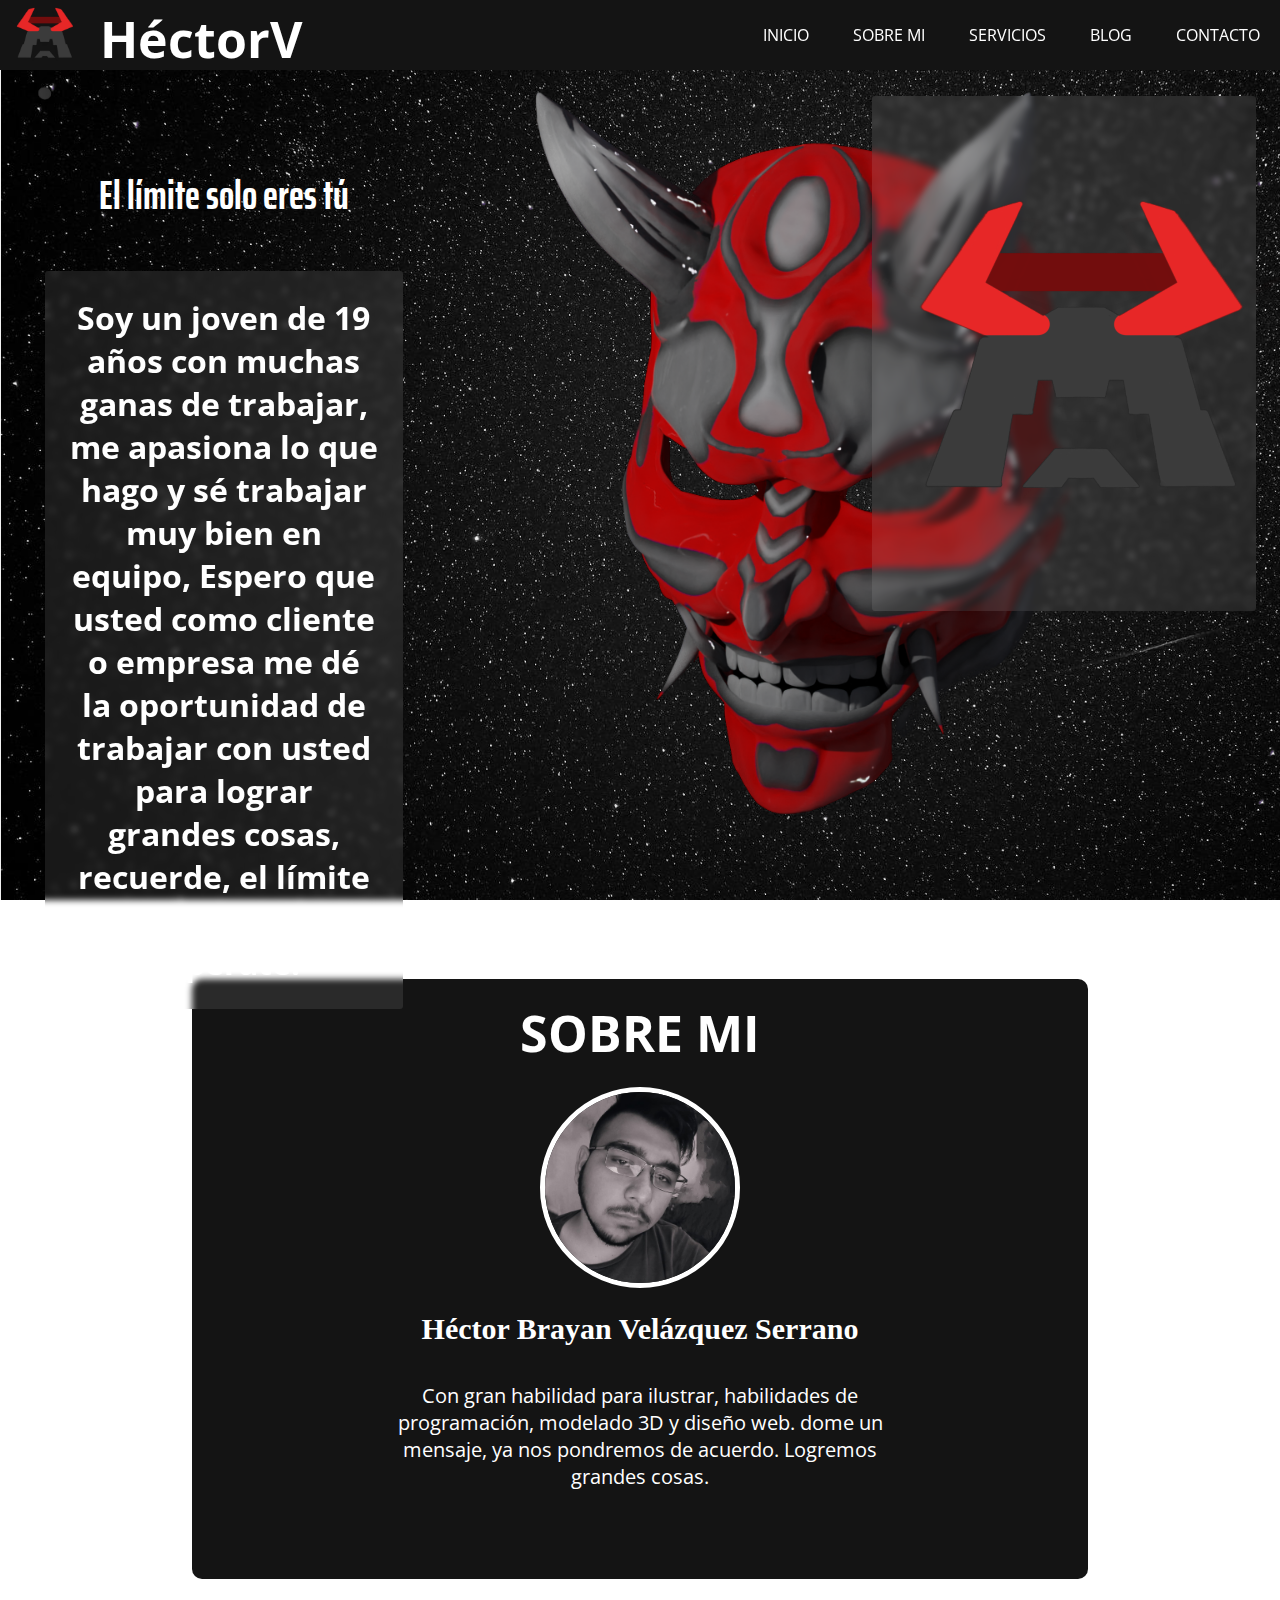
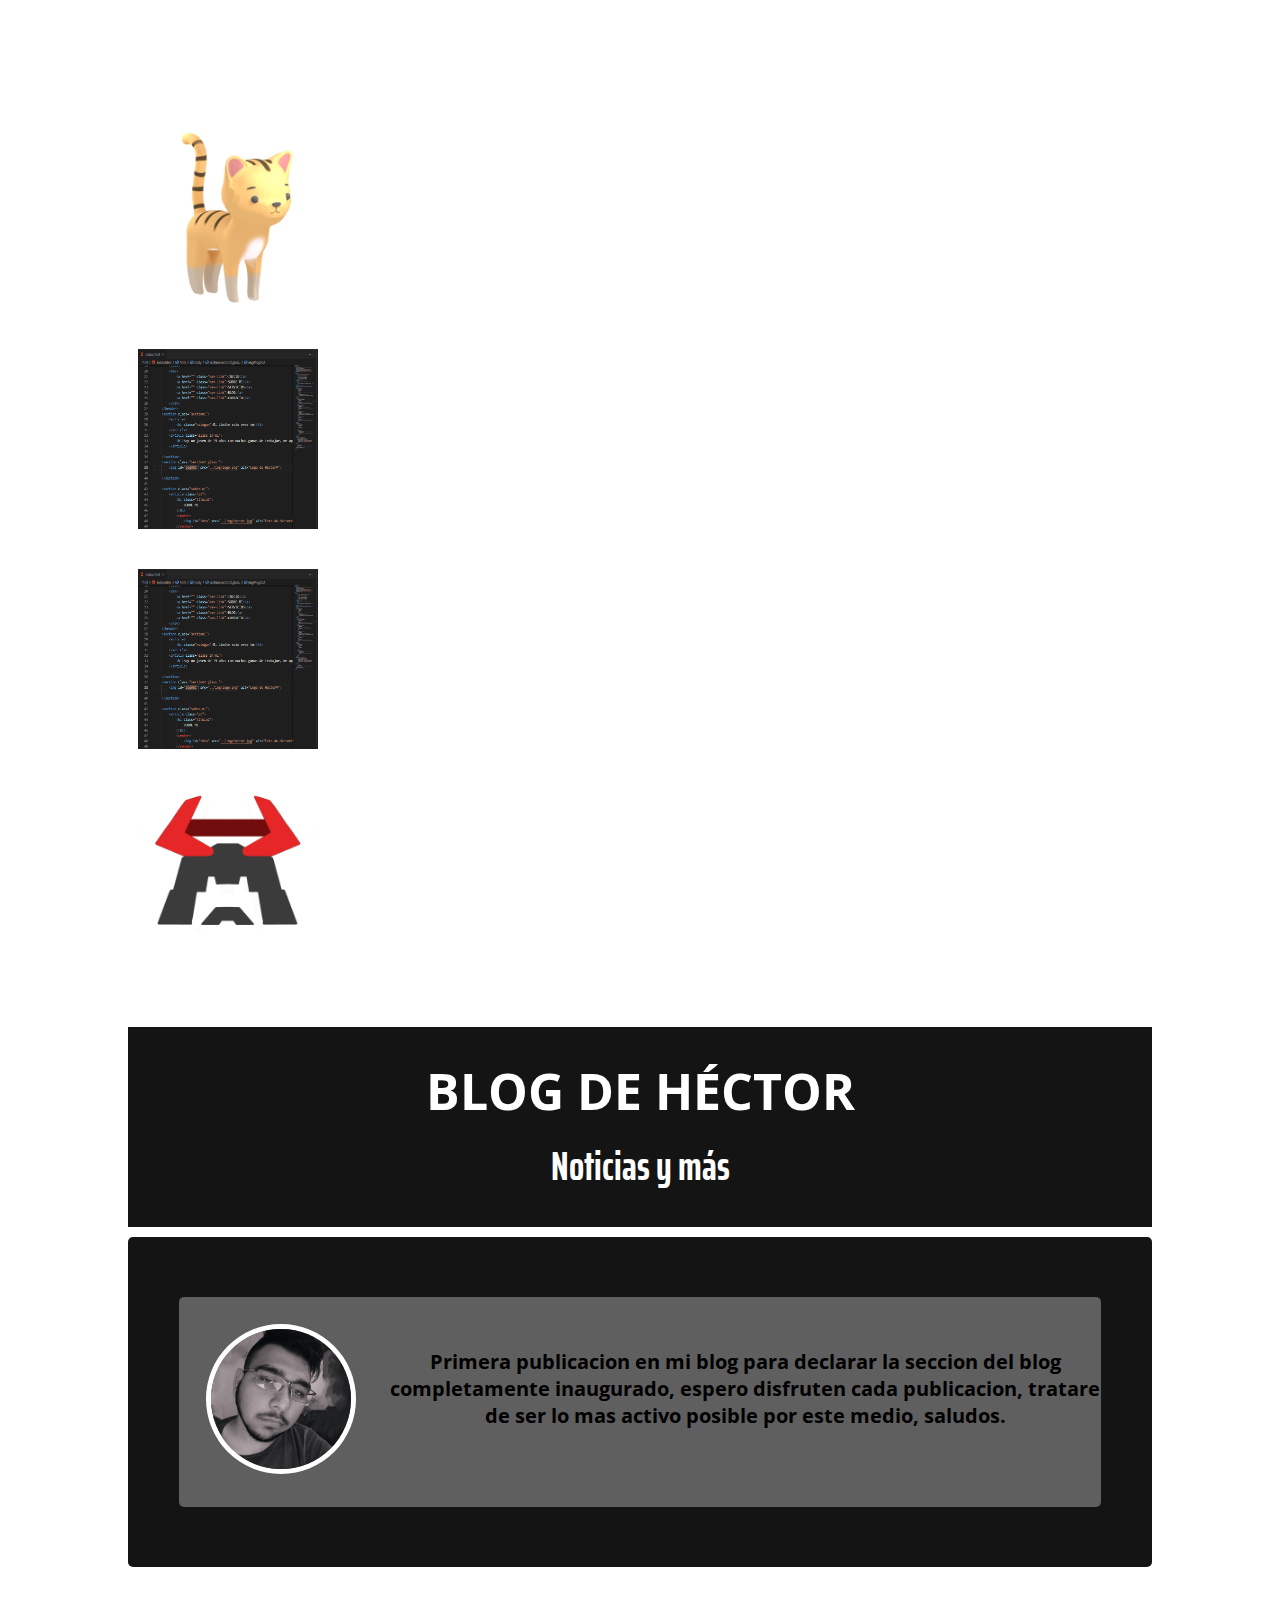
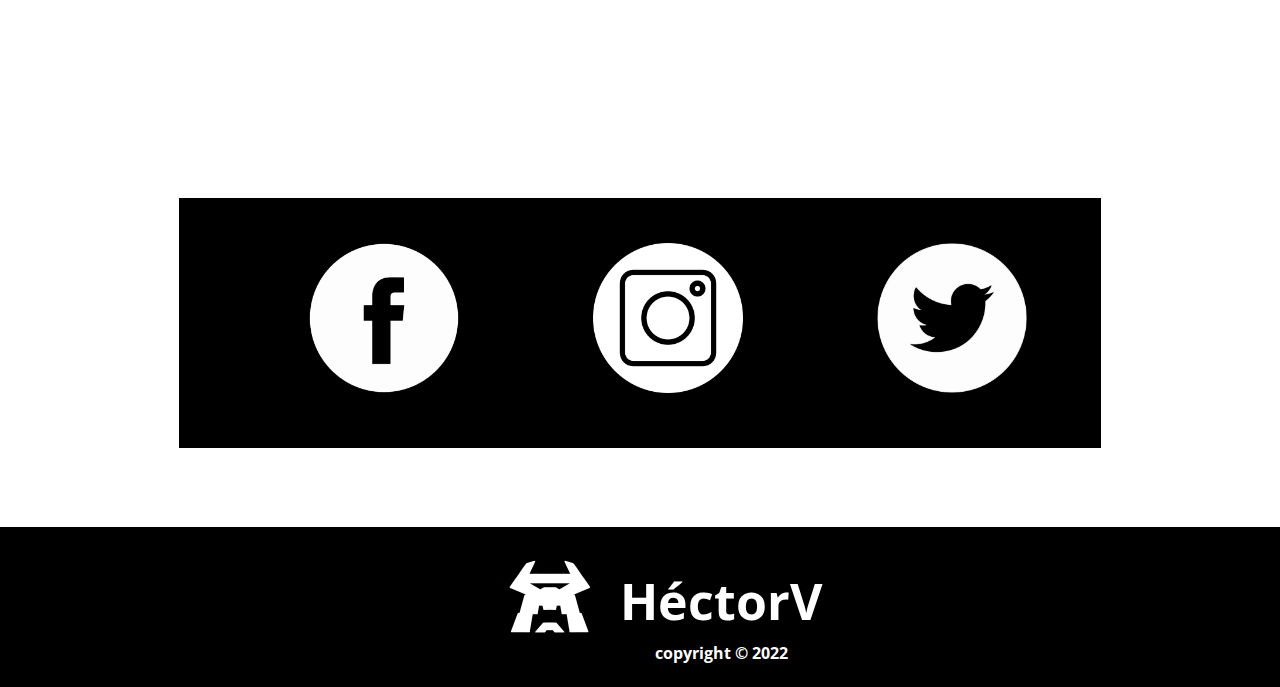
==== index.html @ e22d3029 "Add files via upload" ====
<!DOCTYPE html>
<html lang="es">
<head>
    <meta charset="UTF-8">
    <meta name="viewport" content="width=device-width, initial-scale=1">
    <meta name="keywords" content="###">
    <meta name="description" content="###">
    <meta name="autor" content="Héctor Brayan Velázqyuez Serrano">
    <meta http-equiv="X-UA-Compatible" content="IE=edge">
    <meta name="viewport" content="width=device-width, initial-scale=1.0">
    <link type="text/css" rel="stylesheet" href="./css/estilos.css">
    <title>HéctorV</title>
</head>
<body>
    <header>
        <div class="logo">
            <img src="./img/logo.png" alt="Logo de HéctorV">
            <h2 class="nombre-empresa">HéctorV</h2>
        </div>
        <nav>
            <a href="#s1" class="nav-link">INICIO</a>
            <a href="#s2" class="nav-link">SOBRE MI</a>
            <a href="#s3" class="nav-link">SERVICIOS</a>
            <a href="#s4" class="nav-link">BLOG</a>
            <a href="#s5" class="nav-link">CONTACTO</a>
        </nav>
    </header>
    <section  id="s1" class="section1">
        <article>
            <h1 class="eslogan">El límite solo eres tú</h1>
        </article>
        <article class="glass info1">
            <h1>Soy un joven de 19 años con muchas ganas de trabajar, me apasiona lo que hago y sé trabajar muy bien en equipo, Espero que usted como cliente o empresa me dé la oportunidad de trabajar con usted para lograr grandes cosas, recuerde, el límite solo eres tú, supérate.</h1>
        </article>

    </section>
    <section class="section2 glass ">
        <img id="log002" src="./img/logo.png" alt="Logo de HéctorV">

    </section>

    <section class="sobre-mi">
        <article class="p1">
            <h1 id="s2" class="titulo2">
                SOBRE MI
            </h1>
            <center>
                <img id="foto" src="./img/Hector.jpg" alt="Foto de HéctorV">
            </center>

            <h2 class="nomh">
                Héctor Brayan Velázquez Serrano</h2>
            <p class="info2">
                Con gran habilidad para ilustrar, habilidades de programación, modelado 3D y diseño web. dome un mensaje, ya nos pondremos de acuerdo. Logremos grandes cosas. 
            </p>
        </article>

    </section>

    <section class="servicios">
        <h1  id="s3" class="titulo3">SERVICIOS</h1>
        <article class="rectuwu glass">
            <h1 class="serv">
                MODELADO 3D
            </h1>
            <img class="img_0" src="./img/3D.png" alt="imagen de modelo 3D">
            <h4 class="info3">
                Creación de modelos 3D de todo tipo, ideal para proyectos personales o empresariales, el precio baria en función del pedido. Si desea contratarme como modelador a tiempo completo o parcial, favor de ponerse en contacto.
            </h4>
        </article>

        <article class="rectuwu glass">
            <h1 class="serv">
                PROGRAMACION
            </h1>
            <img class="img_0" src="./img/programar.PNG" alt="">
            <h4 class="info3">
                Creación de código en C# y java. Excelente opción para un equipo de desarrollo. Si desea contratarme como programador a tiempo completo o parcial, favor de ponerse en contacto.
            </h4>
        </article>

        <article class="rectuwu glass">
            <h1 class="serv">
                MODELADO WEB
            </h1>
            <img class="img_0" src="./img/programar.PNG" alt="">
            <h4 class="info3">
                Creación de código html y css. Excelente opción para un equipo de desarrollo web o como creador de la página de tu negocio. Si desea contratarme como programador web a tiempo completo o parcial, favor de ponerse en contacto.
            </h4>
        </article>

        <article class="rectuwu glass">
            <h1 class="serv">
                ILUSTRACION
            </h1>
            <img class="img_0" src="./img/logo.png" alt="">
            <h4 class="info3">
                Creación de ilustraciones, logos u arte vectorial y mapa de bits. Excelente opción para dar vida a su marca o crear una ilustración de su agrado. Si desea contratarme como ilustrador a tiempo completo o parcial, favor de ponerse en contacto.
            </h4>
        </article>

    </section>

    <section id="blog">

        <article  class="encblog" id="s4">
            <h1 id="titulo4">
                BLOG DE HÉCTOR
            </h1>
            <h2 id="sublog">
                Noticias y más
            </h2>

        </article>

        <article id="bloges">

            <article class="cuadro-c">
                <img class="img_1" src="./img/Hector.jpg" alt="foto del creador del blog">
                <h4 class="mensaje">
                   Primera publicacion en mi blog para declarar la seccion del blog completamente inaugurado, espero disfruten cada publicacion, tratare de ser lo mas activo posible por este medio, saludos.
                </h4>
            </article>

        </article>

    </section>

    <section class="glass contacto" id="s5">

        <h1 id="titulo5">SIGUEME EN MIS REDES</h1>
        <h2 id="subcont">Contactame via messenger</h2>
        <article id="redesbar">
            <a href="https://www.facebook.com/brayan.velazquez.165033"><img class="imgr" src="./img/facebook.png" alt="facebook"></a>
            <a href="https://www.instagram.com/invites/contact/?i=15y36de68jape&utm_content=2w1nhtc"><img class="imgr" src="./img/instagram.png" alt="instagram"></a>
            <a href="https://twitter.com/Brayan8_11?t=WuRz47xh5moolgJuyAYCLA&s=09"><img class="imgr" src="./img/twitter.png" alt="twitter"></a>
            

        </article>

    </section>

    <footer id="pie-pagina">
        <article id="logalt">
            <img id="logalt1" src="./img/logow2.png" alt="Logo alternativo de HéctorV">
        </article>
     <h1 id="titulof">HéctorV</h1>
     <h4 id="copy">copyright © 2022</h4>

    </footer>
</body>
---- css/estilos.css ----
@import url('https://fonts.googleapis.com/css2?family=Open+Sans:wght@800&display=swap');
@import url('https://fonts.googleapis.com/css2?family=Open+Sans:wght@800&family=Saira+Extra+Condensed:wght@500&display=swap');
@import url('https://fonts.googleapis.com/css2?family=Open+Sans:wght@300&display=swap');
/*font-family: 'Open Sans', sans-serif;*/
/*font-family: 'Open Sans', sans-serif;*/
/*font-family: 'Saira Extra Condensed', sans-serif;*/
/*Aqui inician los estilos del hader*/
*{
    margin: 0px;
    padding: 0px;
    box-sizing: border-box;
}
header{
    width: 100%;
    display: flex;
    height: 70px;
    justify-content: space-between;
    background-color: rgb(20, 20, 20);
    align-items: center;
    position: fixed;
    z-index: 2;
}
.logo{
    display: flex;
    padding-left: 10PX;
}
.logo{
    height: 80px;
    padding-top: 10PX;
}
.nombre-empresa{
    padding-top: -10px;
    padding-left: 20px;
    font-family: 'Open Sans', sans-serif;
    font-size: 50px;
    color: white;
}
.nav-link{
    padding-left: 20px;
    padding-right: 20px;
    font-family: 'Open Sans', sans-serif;
    text-decoration: none;
    color: white;
    
}
.nav-link:hover{
    transform: scale(1.1,1.1);
    transition: all 0.2s ease-in-out;
    font-size: 20px;
    background-color: rgb(31, 30, 30);
}
/*.nav-link:hover{
    font-size: 20px;
    background-color: rgb(31, 30, 30);
}*/
/*Aqui terminan los estilos del heder*/
/*Inician los estilos del primer section*/
.section1{
    width: 100%;
    height: 1000px;

}
/*body*/
body{
    background: url(../img/oni2.png) no-repeat fixed;
    background-size: cover ;
}
.eslogan{
    width: 100%;
    position: relative;
    font-family: 'Saira Extra Condensed', sans-serif;
    font-size: 40px;
    position: relative;
    color: white;
    top: 60px;
    text-align: center;
    padding-top: 6.5rem;
}
.section1{
    width: 35%;
    height: 650px;
    /*border: solid 2px white;*/
    display: inline-block;
}
.glass{
    background-color: rgba(255, 255, 255, 0.096);
    backdrop-filter: blur(3px);
}

.info1{
    margin: 0 auto;
    margin-top: 6.5rem;
    width: 80%;
    padding: 25px 25px 25px 25px;
    color: white;
    text-align: center;
    border-radius: 3px;
    font-family: 'Open Sans', sans-serif;
}
.section2{
    width: 30%;
    height: 515px;
    /*border: solid 2px white;*/
    float: right;
    margin-top: 6rem;
    margin-right: 1.5rem;
    border-radius: 3px;
}





#log002{
    width: 400px;
    height: 400px;
    margin-top: 90px;
    margin-left: 10px;
}














.sobre-mi{
    width: 100%;
    height: 600px;
    /*border: solid 3px white;*/
}
#foto{
    width: 200px;
    height: auto;
    font-family: 'Open Sans', sans-serif;
    border-radius: 50%;
    border: solid 5px white;
}
.p1{
    width: 100%;
    height: auto;
    border-radius: 10px;
}
#fot2{
    width: auto;
    height: auto;
    margin: 0 auto;
}
.titulo2{
    text-align: center;
    color: white;
    font-size: 50px;
    padding-top: 20px;
    padding-bottom: 20px;
    font-family: 'Open Sans', sans-serif;
}

.nomh{
    text-align: center;
    color: white;
    font-size: 30px; 
    padding-top: 20px;
    padding-bottom: 20px;
}
.info2{
    text-align: center;
    color: white;
    font-size: 20px;
    padding: 1rem 12rem;
    font-family: 'Open Sans', sans-serif;
}
.p1{
    width: 70%;
    height: 100%;
    background-color: rgb(20, 20, 20);
    margin: 0 auto;
    box-shadow: 10px 10px 10px 10px 0px white;
}
.servicios{
    width: 100%;
    height: auto;
}
.rectuwu{
    width: 80%;
    height: 200px;
    padding-top: 10px;
    margin-left: 10px;
    margin: 0 auto;
    margin-top: 20px;
    border-radius: 5px;
    padding-right: 20px;
}
.titulo3{
    margin-top: 50px;
    margin-bottom: 20px;
    font-size: 50px;
    color: white;
    text-align: center;
    font-family: 'Open Sans', sans-serif;
    
}
.rectuwu:hover{
    transform: scale(1.1,1.1);
    transition: all 0.3s ease-in-out;
}
.img_0{
    width: 180px;
    height: 180px;
    margin-left: 10px;
    margin-top: -45px;   
}
.serv{
    /*text-align: center;*/
    color: white;
    font-family: 'Saira Extra Condensed', sans-serif;
    font-size: 30px;
    margin-left: 570px;

    border-radius: 10px;
}
.info3{
    width: auto;
    height: auto;
    color: white;
    text-align: center;
    margin-left: 210px;
    margin-top: -130px;
    font-family: 'Open Sans', sans-serif;
}

/*AQUI COMIENZA EL BLOG*/

.encblog{
    width: 80%;
    height: 200px;
    background-color: rgb(20, 20, 20);
    margin: 0 auto;
    margin-top: 50px;
}
#titulo4{
    font-family: 'Open Sans', sans-serif;
    color: white;
    font-size: 50px;
    text-align: center;
    padding-top: 30px;
}
#sublog{
    font-family: 'Saira Extra Condensed', sans-serif;
    color: white;
    font-size: 40px;
    text-align: center;
    padding-top: 10px;
}
#bloges{
    width: 80%;
    height: 330px;
    background-color: rgb(20, 20, 20);
    margin: 0 auto;
    margin-top: 10px;
    padding-top: 60px;
    border-radius: 5px;
}
.cuadro-c{
    width: 90%;
    height: 210px;
    background-color: rgb(95, 95, 95);
    margin: 0 auto;
    border-radius: 5px;
    
}
.img_1{
    width: 150px;
    height: auto;
    font-family: 'Open Sans', sans-serif;
    border-radius: 50%;
    border: solid 5px white;
    margin-top: 27px;
    margin-left: 27px;
}
.mensaje{
    width: auto;
    height: auto;
    color: rgb(0, 0, 0);
    text-align: center;
    margin-left: 210px;
    margin-top: -130px;
    font-size: 20px;
    font-family: 'Open Sans', sans-serif;
}

/*COMIENZA LA SECCION DE CONTACTO*/

.contacto{
    width: 80%;
    height: 500px;
    margin: 0 auto;
    margin-top: 30px;
    margin-bottom: 30px;
    border-radius: 10px;
}
#titulo5{
    font-family: 'Open Sans', sans-serif;
    color: white;
    font-size: 50px;
    text-align: center;
    padding-top: 30px;
}
#subcont{
    font-family: 'Saira Extra Condensed', sans-serif;
    color: white;
    font-size: 40px;
    text-align: center;
    margin-top: 10px;
}
#redesbar{
    width: 90%;
    height: 250px;
    background-color: rgb(0, 0, 0);
    margin: 0 auto;
    margin-top: 30px;
}
.imgr{
    width: 150px;
    height: 150px;
    margin-top: 45px;
    margin-left: 130px;
}
.imgr:hover{
    transform: rotate(360deg);
    transition: all 0.5s ease-in-out;
    
}
.img_0:hover{
    transform: scale(2);
    transition: all 0.5s ease-in-out;
}
/*Aqui va el footer*/

#pie-pagina{
    width: 100%;
    height: 160px;
    padding-bottom: 80px;
    background-color: rgb(0, 0, 0);
}
#logalt{
    width: 100px;
    height: 100px;
    padding-left: 470px;
}
#logalt1{
    padding-top: 30px;
    padding-left: 30px;
    width: 130px;
    height: 130px;
    
}
#titulof{
    font-family: 'Open Sans', sans-serif;
    color: white;
    font-size: 50px;
    text-align: center;
    padding-top: 30px;
    position: absolute;
    margin-left: 620px;
    margin-top: -90px;
}
#copy{
    color: rgb(255, 255, 255);
    margin-left: 655px;
    margin-top: 15px;
    font-family: 'Open Sans', sans-serif;
}
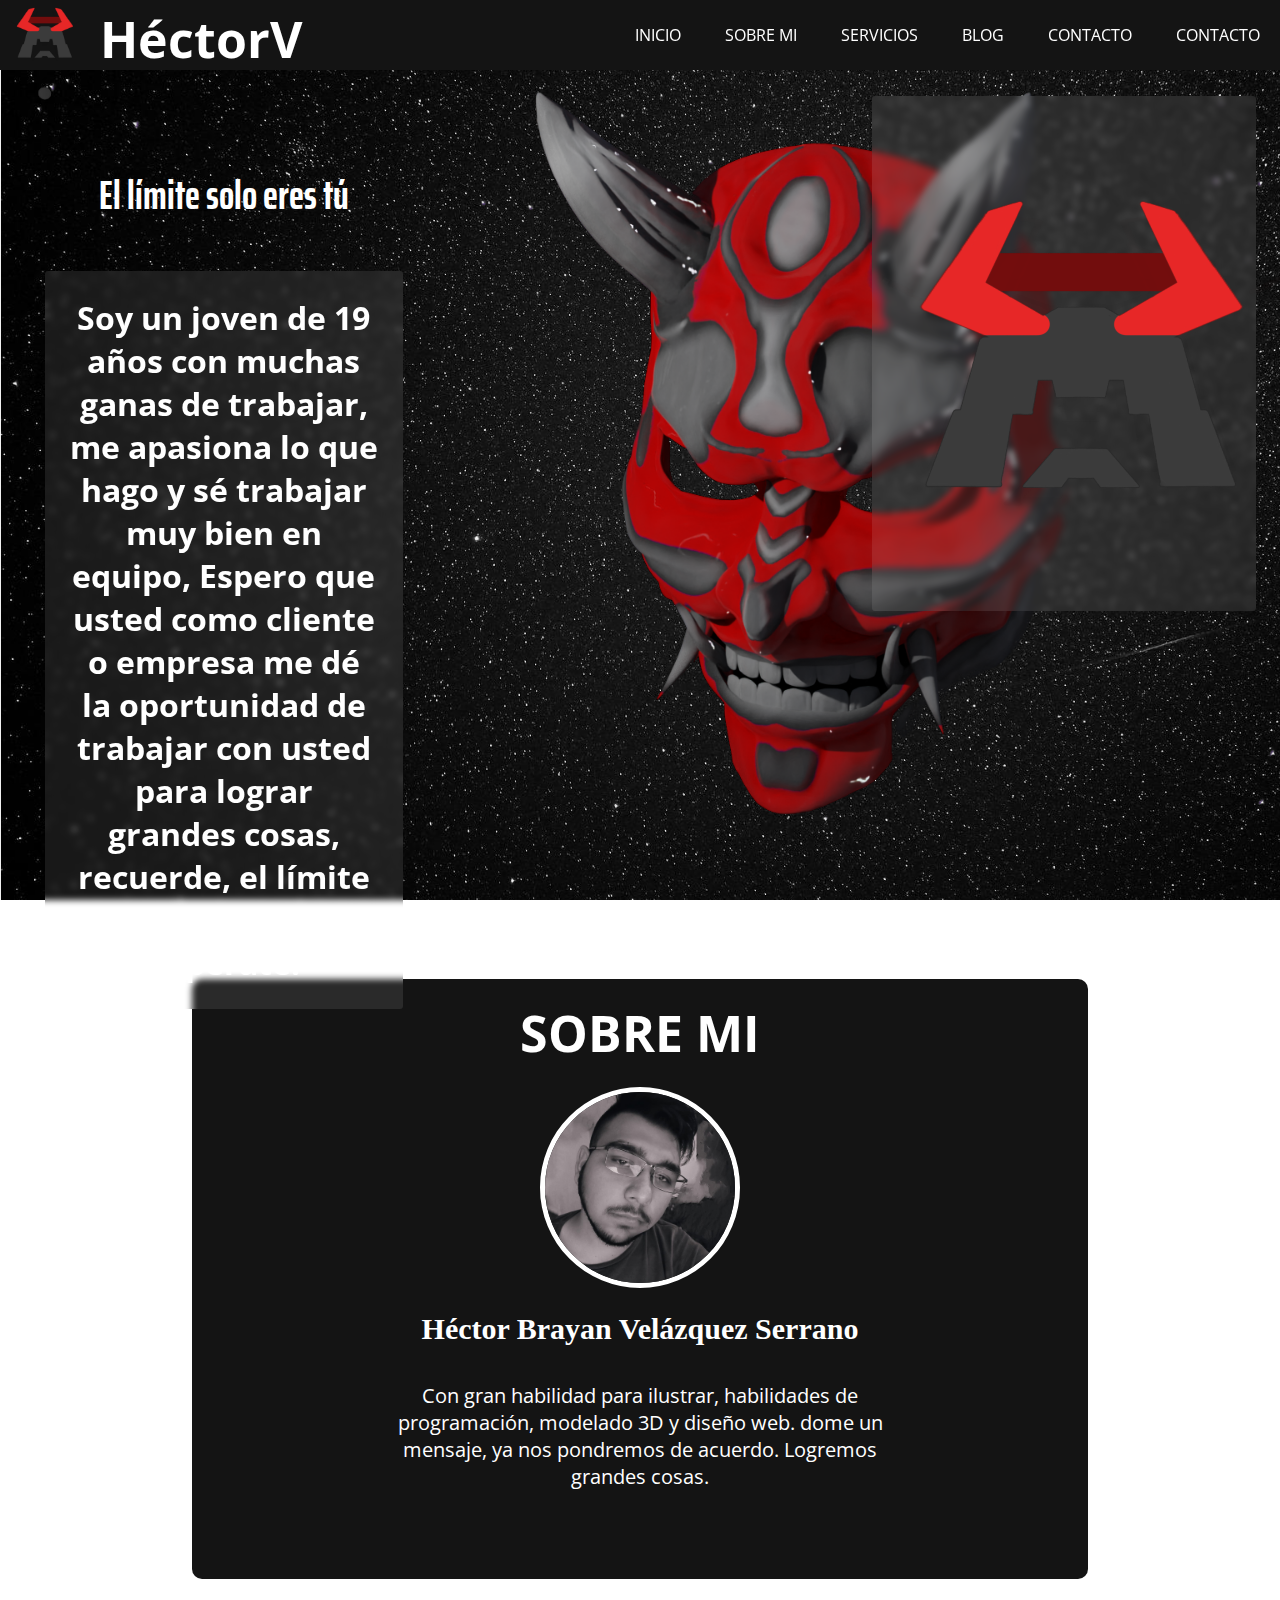
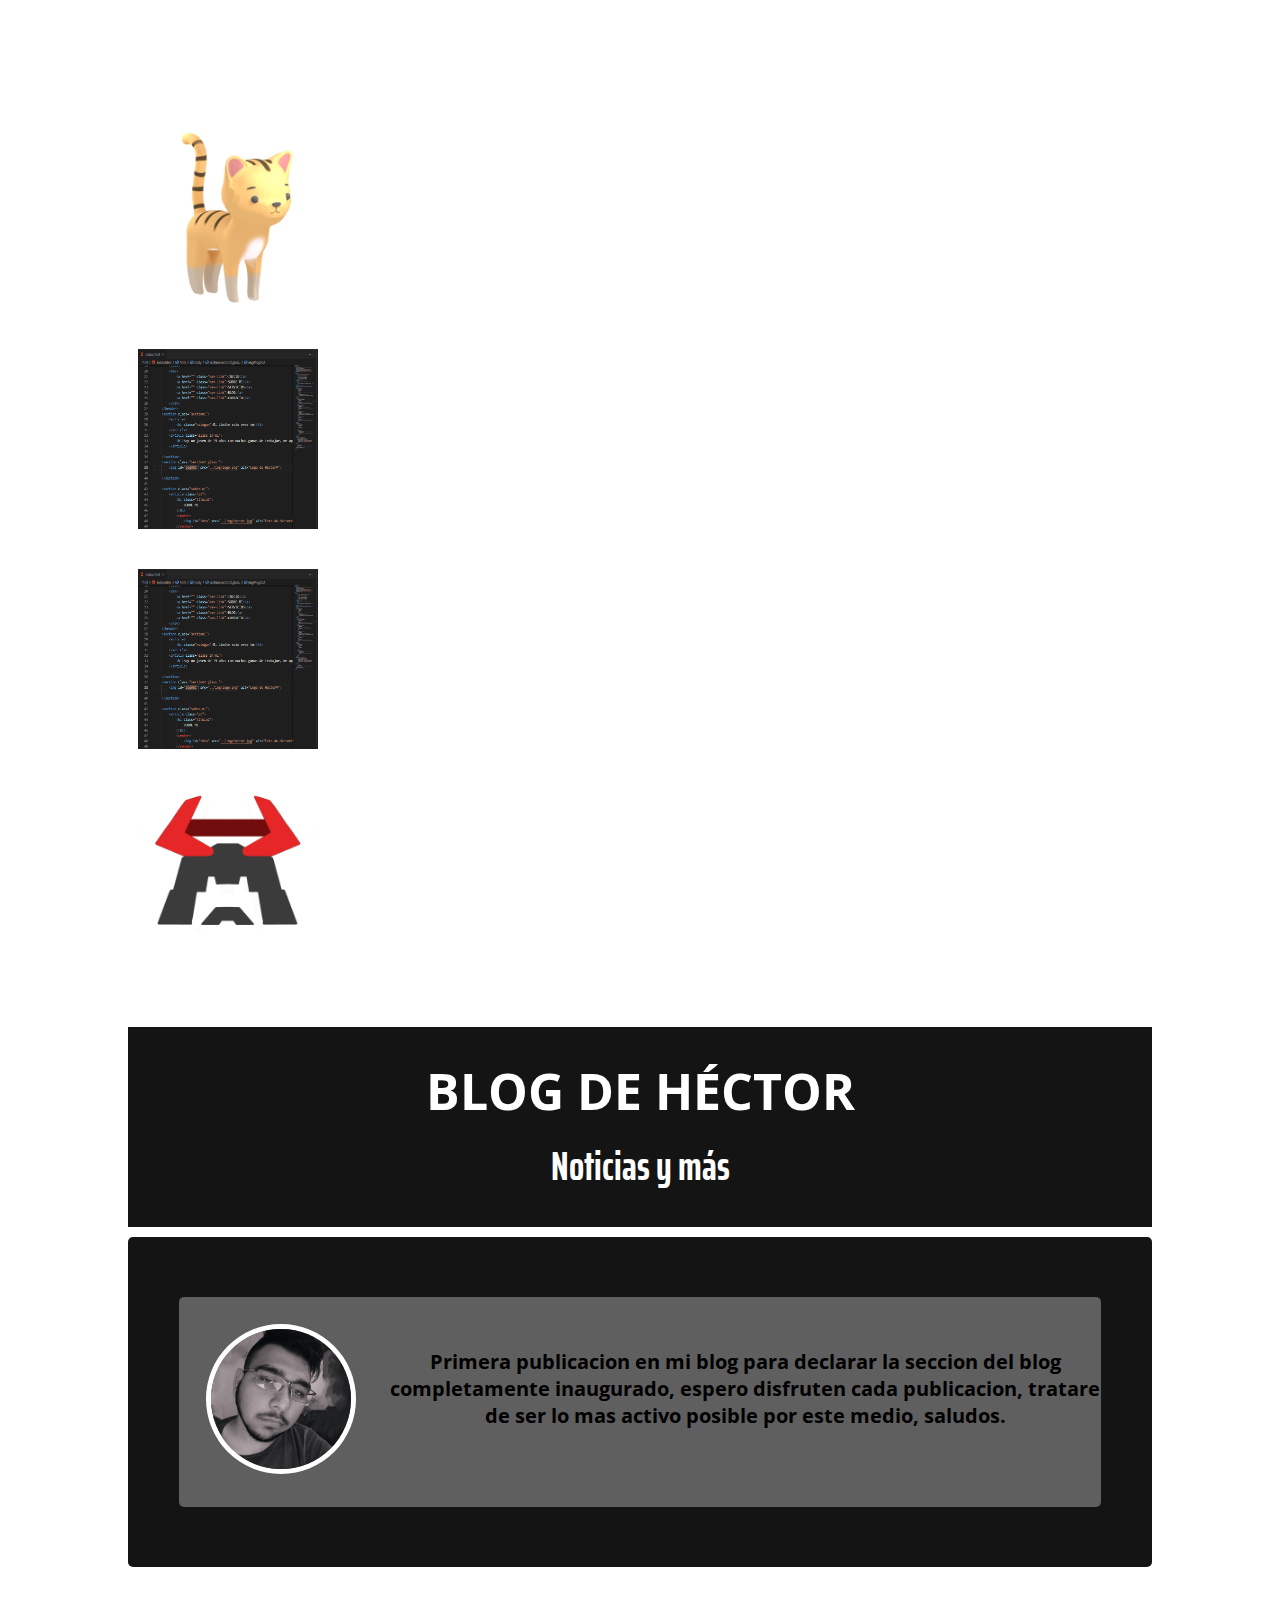
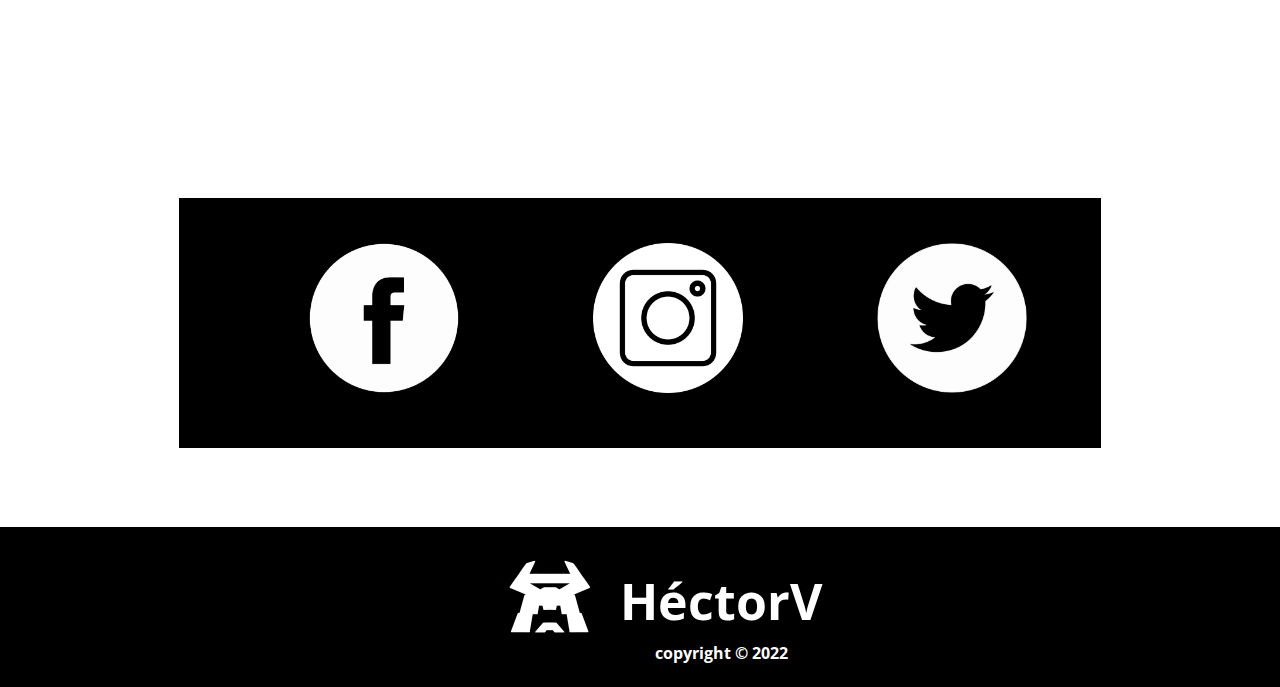
==== commit 33bdb468: "Update index.html" ====
--- a/index.html
+++ b/index.html
@@ -23,6 +23,7 @@
             <a href="#s3" class="nav-link">SERVICIOS</a>
             <a href="#s4" class="nav-link">BLOG</a>
             <a href="#s5" class="nav-link">CONTACTO</a>
+            <a href="https://hectorv192000.github.io/HectorV-bootstrap/" class="nav-link">CONTACTO</a>
         </nav>
     </header>
     <section  id="s1" class="section1">
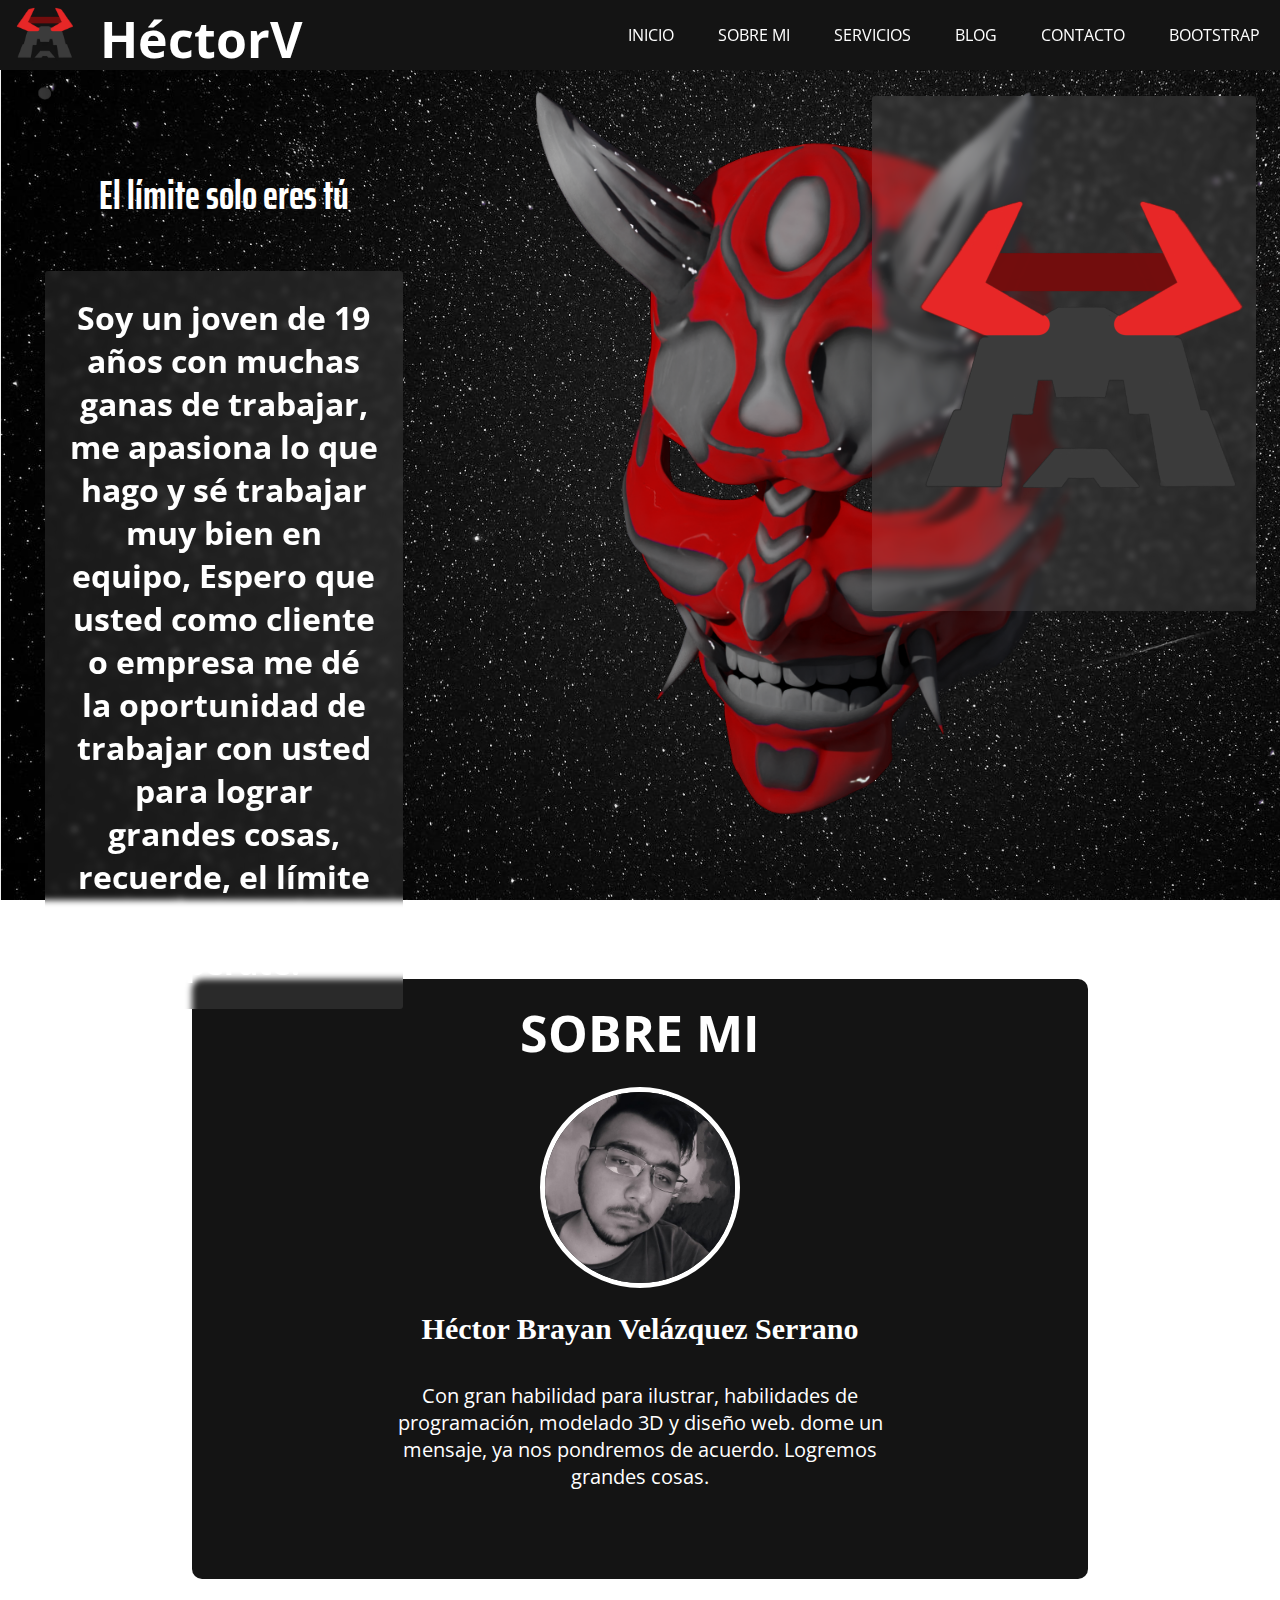
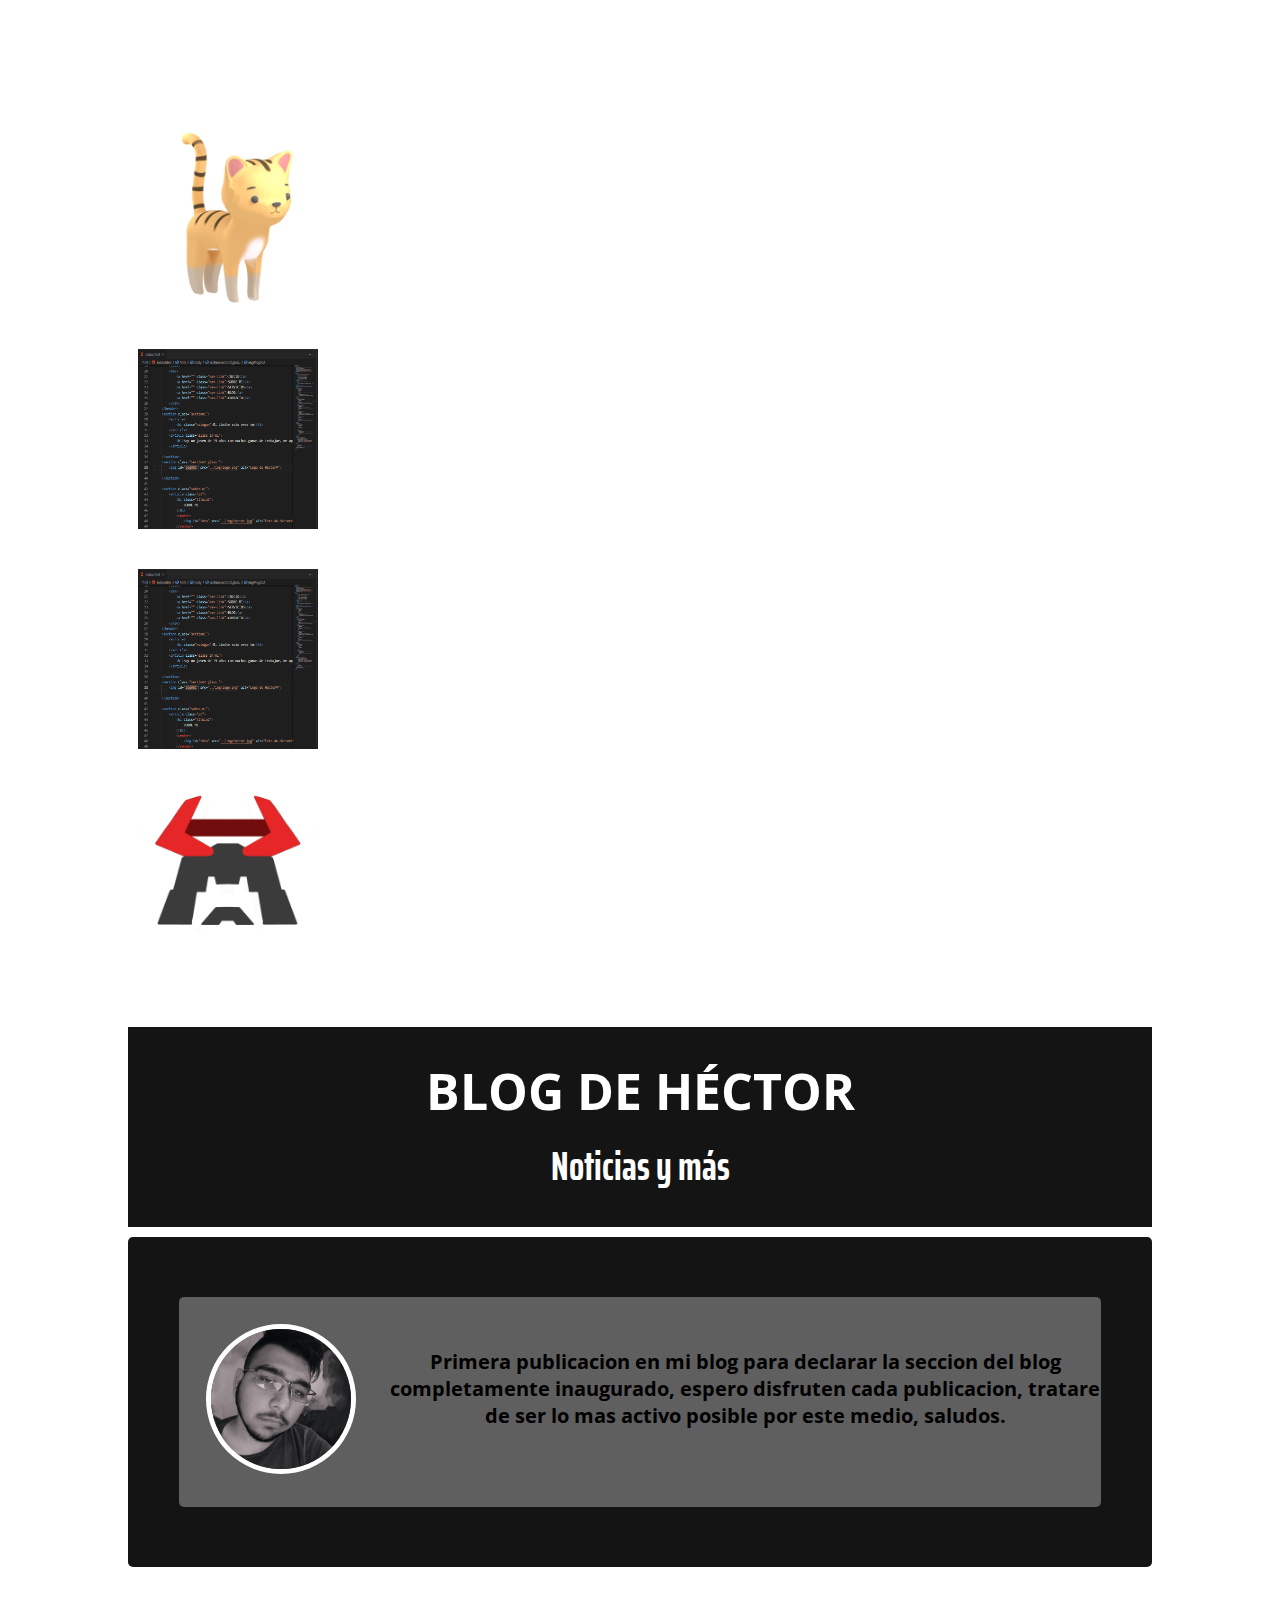
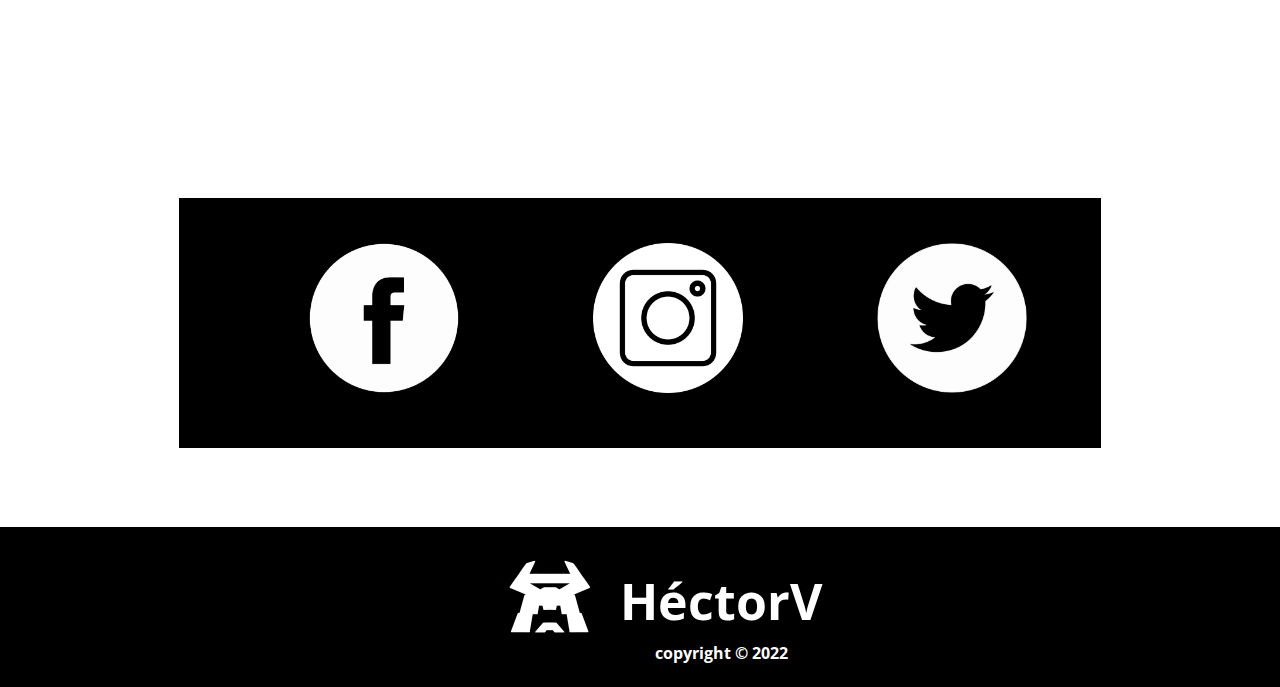
==== commit c8cdb550: "Update index.html" ====
--- a/index.html
+++ b/index.html
@@ -23,7 +23,7 @@
             <a href="#s3" class="nav-link">SERVICIOS</a>
             <a href="#s4" class="nav-link">BLOG</a>
             <a href="#s5" class="nav-link">CONTACTO</a>
-            <a href="https://hectorv192000.github.io/HectorV-bootstrap/" class="nav-link">CONTACTO</a>
+            <a href="https://hectorv192000.github.io/HectorV-bootstrap/" class="nav-link">BOOTSTRAP</a>
         </nav>
     </header>
     <section  id="s1" class="section1">
